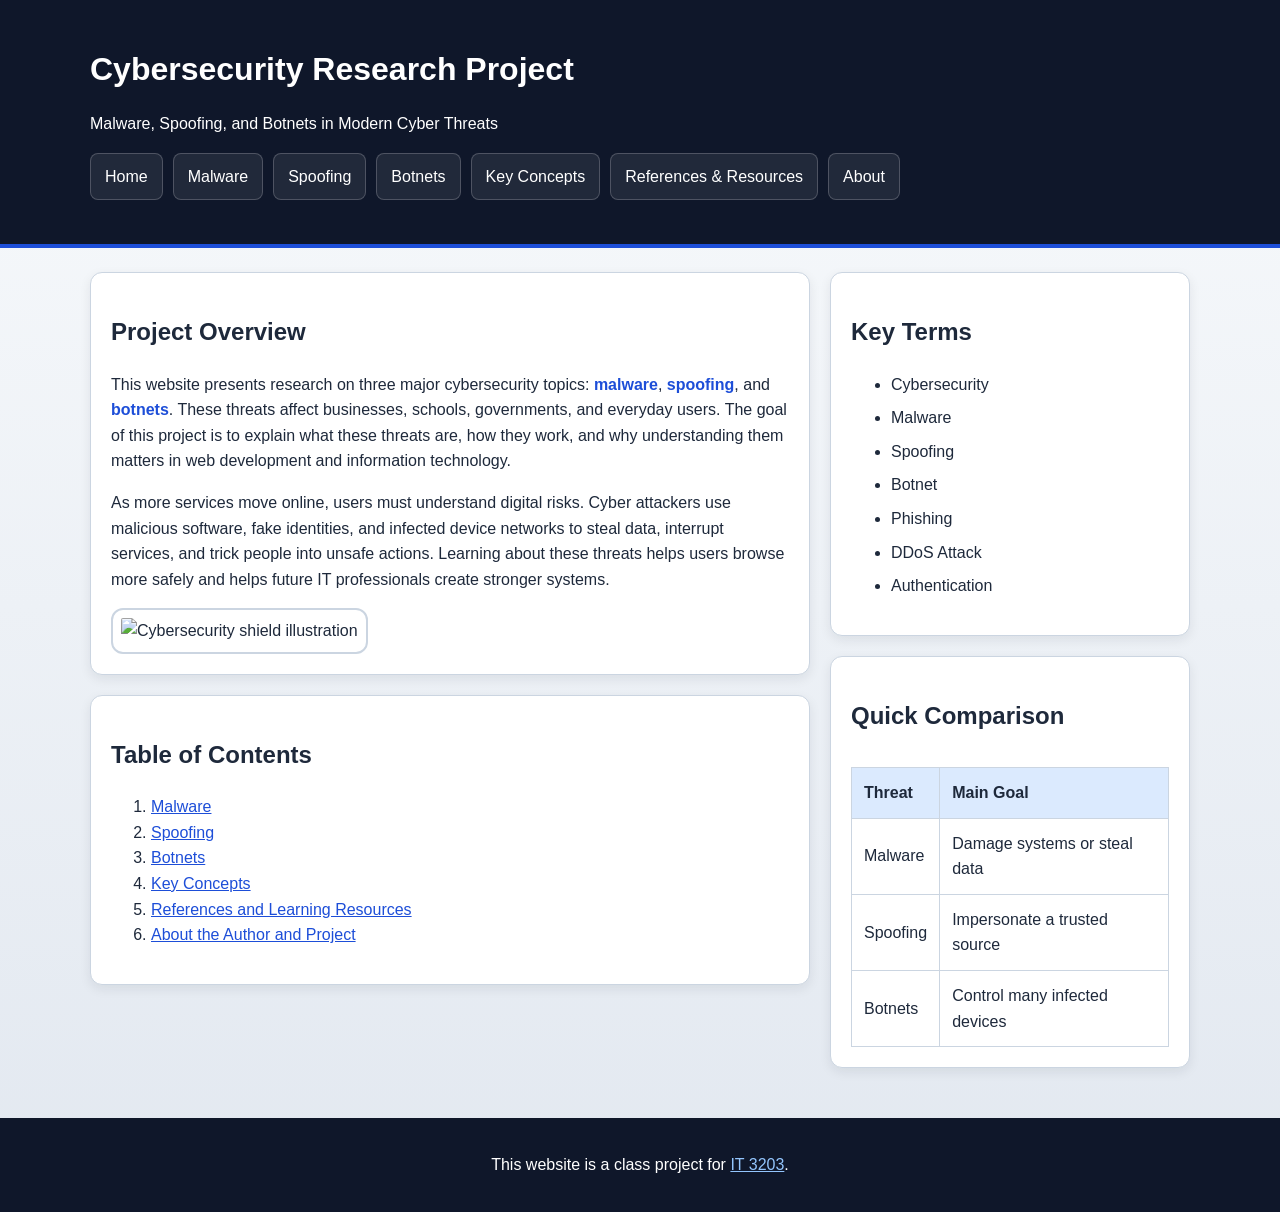
==== index.html @ 195ae333 "Add files via upload" ====
<!DOCTYPE html>
<html lang="en">
<head>
  <meta charset="UTF-8">
  <meta name="viewport" content="width=device-width, initial-scale=1.0">
  <meta name="description" content="IT 3203 class project website about malware, spoofing, and botnets.">
  <title>Cybersecurity Research Project | Home</title>
  <link rel="stylesheet" href="style.css">
</head>
<body>
  <!-- Consistent website header and navigation menu -->
  <header>
    <div class="container">
      <h1 id="site-title">Cybersecurity Research Project</h1>
      <p>Malware, Spoofing, and Botnets in Modern Cyber Threats</p>
      <nav>
        <ul>
          <li><a href="index.html">Home</a></li>
          <li><a href="malware.html">Malware</a></li>
          <li><a href="spoofing.html">Spoofing</a></li>
          <li><a href="botnets.html">Botnets</a></li>
          <li><a href="keyconcepts.html">Key Concepts</a></li>
          <li><a href="resources.html">References & Resources</a></li>
          <li><a href="about.html">About</a></li>
        </ul>
      </nav>
    </div>
  </header>

  <main class="container grid-layout">
    <section>
      <article class="card">
        <h2>Project Overview</h2>
        <p>
          This website presents research on three major cybersecurity topics: <span class="highlight">malware</span>,
          <span class="highlight">spoofing</span>, and <span class="highlight">botnets</span>. These threats affect
          businesses, schools, governments, and everyday users. The goal of this project is to explain what these threats are,
          how they work, and why understanding them matters in web development and information technology.
        </p>
        <p>
          As more services move online, users must understand digital risks. Cyber attackers use malicious software, fake identities,
          and infected device networks to steal data, interrupt services, and trick people into unsafe actions. Learning about these threats
          helps users browse more safely and helps future IT professionals create stronger systems.
        </p>
        <img class="hero-image" src="images/cybersecurity.svg" alt="Cybersecurity shield illustration">
      </article>

      <article class="card">
        <h2>Table of Contents</h2>
        <ol>
          <li><a class="content-link" href="malware.html">Malware</a></li>
          <li><a class="content-link" href="spoofing.html">Spoofing</a></li>
          <li><a class="content-link" href="botnets.html">Botnets</a></li>
          <li><a class="content-link" href="keyconcepts.html">Key Concepts</a></li>
          <li><a class="content-link" href="resources.html">References and Learning Resources</a></li>
          <li><a class="content-link" href="about.html">About the Author and Project</a></li>
        </ol>
      </article>
    </section>

    <aside>
      <article class="card">
        <h2>Key Terms</h2>
        <ul class="key-term-list">
          <li>Cybersecurity</li>
          <li>Malware</li>
          <li>Spoofing</li>
          <li>Botnet</li>
          <li>Phishing</li>
          <li>DDoS Attack</li>
          <li>Authentication</li>
        </ul>
      </article>

      <article class="card">
        <h2>Quick Comparison</h2>
        <div class="table-wrap">
          <table>
            <thead>
              <tr>
                <th>Threat</th>
                <th>Main Goal</th>
              </tr>
            </thead>
            <tbody>
              <tr>
                <td>Malware</td>
                <td>Damage systems or steal data</td>
              </tr>
              <tr>
                <td>Spoofing</td>
                <td>Impersonate a trusted source</td>
              </tr>
              <tr>
                <td>Botnets</td>
                <td>Control many infected devices</td>
              </tr>
            </tbody>
          </table>
        </div>
      </article>
    </aside>
  </main>

  <footer>
    <p>This website is a class project for <a href="https://ksuweb.github.io/IT3203/" target="_blank">IT 3203</a>.</p>
  </footer>
</body>
</html>
---- style.css ----
/* IT 3203 Project Milestone #1
   Single stylesheet for all pages
   Demonstrates element, class, and ID selectors
*/

:root {
  --primary: #0f172a;
  --secondary: #1d4ed8;
  --accent: #e2e8f0;
  --light: #f8fafc;
  --text: #1e293b;
  --card: #ffffff;
  --border: #cbd5e1;
}

* {
  box-sizing: border-box;
}

body {
  margin: 0;
  font-family: Arial, Helvetica, sans-serif;
  color: var(--text);
  background: linear-gradient(180deg, #f8fafc 0%, #e2e8f0 100%);
  line-height: 1.6;
}

header {
  background: var(--primary);
  color: white;
  padding: 20px;
  border-bottom: 4px solid var(--secondary);
}

#site-title {
  margin: 0;
  font-size: 2rem;
}

nav {
  margin-top: 12px;
}

nav ul {
  list-style: none;
  padding: 0;
  margin: 0;
  display: flex;
  flex-wrap: wrap;
  gap: 10px;
}

nav a {
  display: inline-block;
  text-decoration: none;
  color: white;
  background: rgba(255, 255, 255, 0.08);
  padding: 10px 14px;
  border: 1px solid rgba(255, 255, 255, 0.2);
  border-radius: 8px;
}

nav a:hover {
  background: var(--secondary);
  transform: translateY(-1px);
}

.container {
  width: min(1100px, 92%);
  margin: 24px auto;
}

.grid-layout {
  display: grid;
  grid-template-columns: 2fr 1fr;
  gap: 20px;
}

.card {
  background: var(--card);
  border: 1px solid var(--border);
  border-radius: 12px;
  padding: 20px;
  box-shadow: 0 4px 12px rgba(15, 23, 42, 0.08);
  margin-bottom: 20px;
}

.hero-image,
.topic-image {
  width: 100%;
  max-width: 500px;
  border: 2px solid var(--border);
  border-radius: 12px;
  padding: 8px;
  background: white;
}

.highlight {
  color: var(--secondary);
  font-weight: bold;
}

.table-wrap {
  overflow-x: auto;
}

table {
  width: 100%;
  border-collapse: collapse;
  margin-top: 12px;
}

th, td {
  border: 1px solid var(--border);
  padding: 12px;
  text-align: left;
}

th {
  background: #dbeafe;
}

footer {
  background: var(--primary);
  color: white;
  text-align: center;
  padding: 18px;
  margin-top: 30px;
}

footer a {
  color: #93c5fd;
}

.resource-list a,
.content-link {
  color: var(--secondary);
}

.resource-list a:hover,
.content-link:hover {
  color: #0f172a;
}

.profile-box {
  background: #eff6ff;
  border-left: 6px solid var(--secondary);
}

.key-term-list li {
  margin-bottom: 8px;
}

@media (max-width: 800px) {
  .grid-layout {
    grid-template-columns: 1fr;
  }

  nav ul {
    flex-direction: column;
  }
}
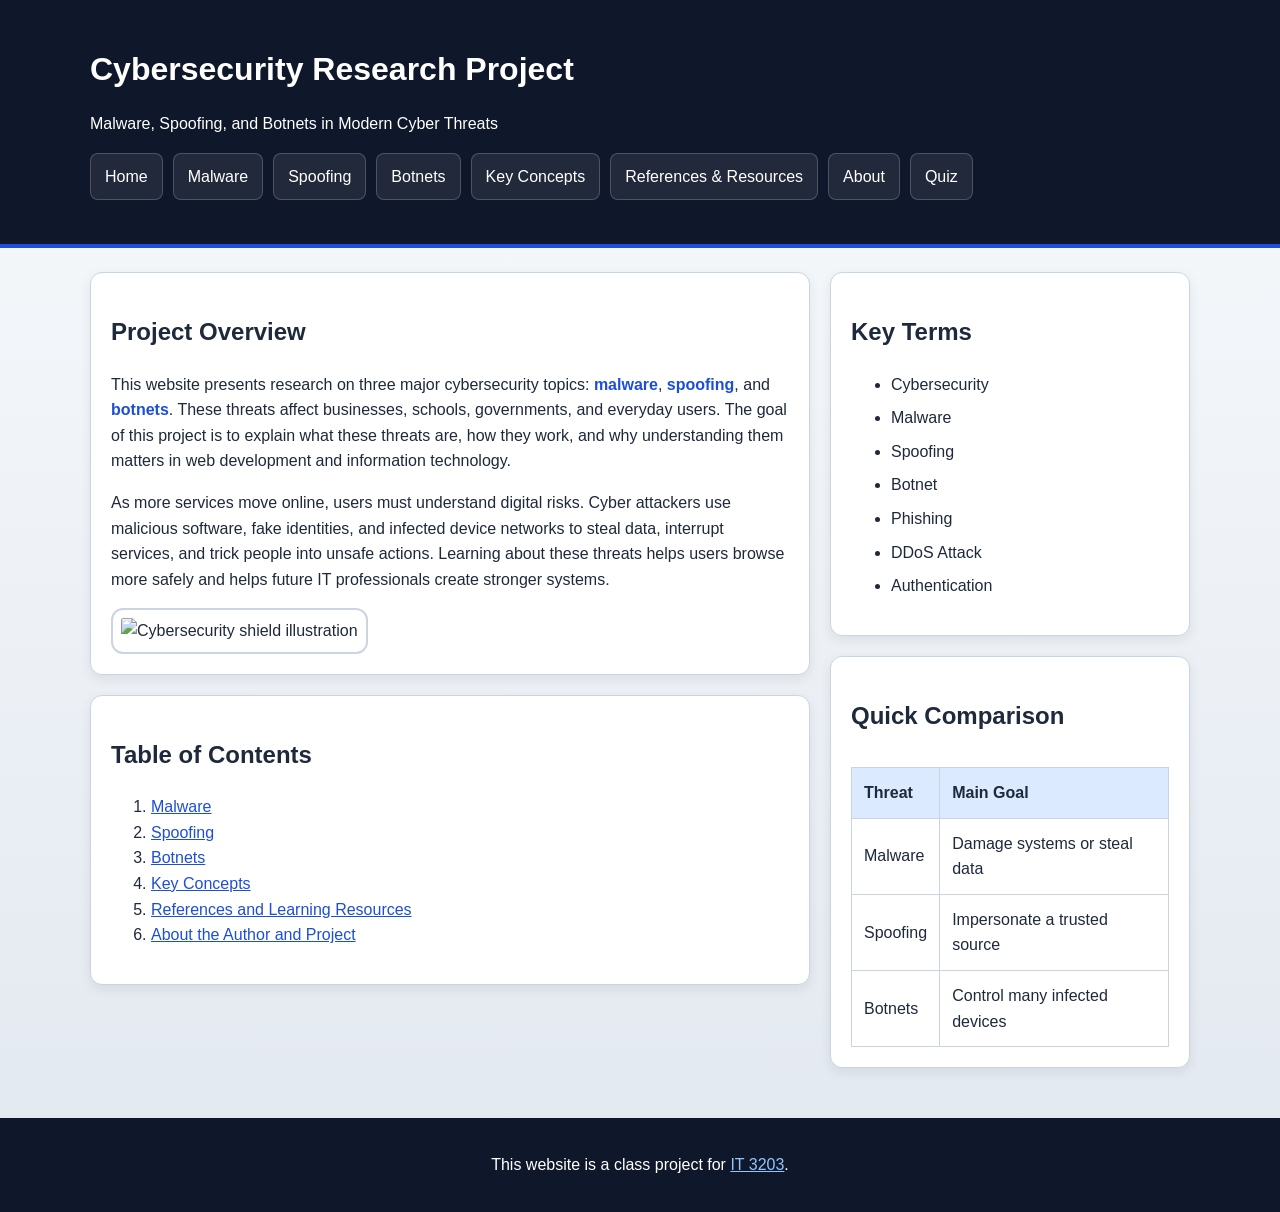
==== commit 191ca74b: "Update index.html" ====
--- a/index.html
+++ b/index.html
@@ -22,6 +22,7 @@
           <li><a href="keyconcepts.html">Key Concepts</a></li>
           <li><a href="resources.html">References & Resources</a></li>
           <li><a href="about.html">About</a></li>
+          <li><a href="quiz.html">Quiz</a></li>
         </ul>
       </nav>
     </div>
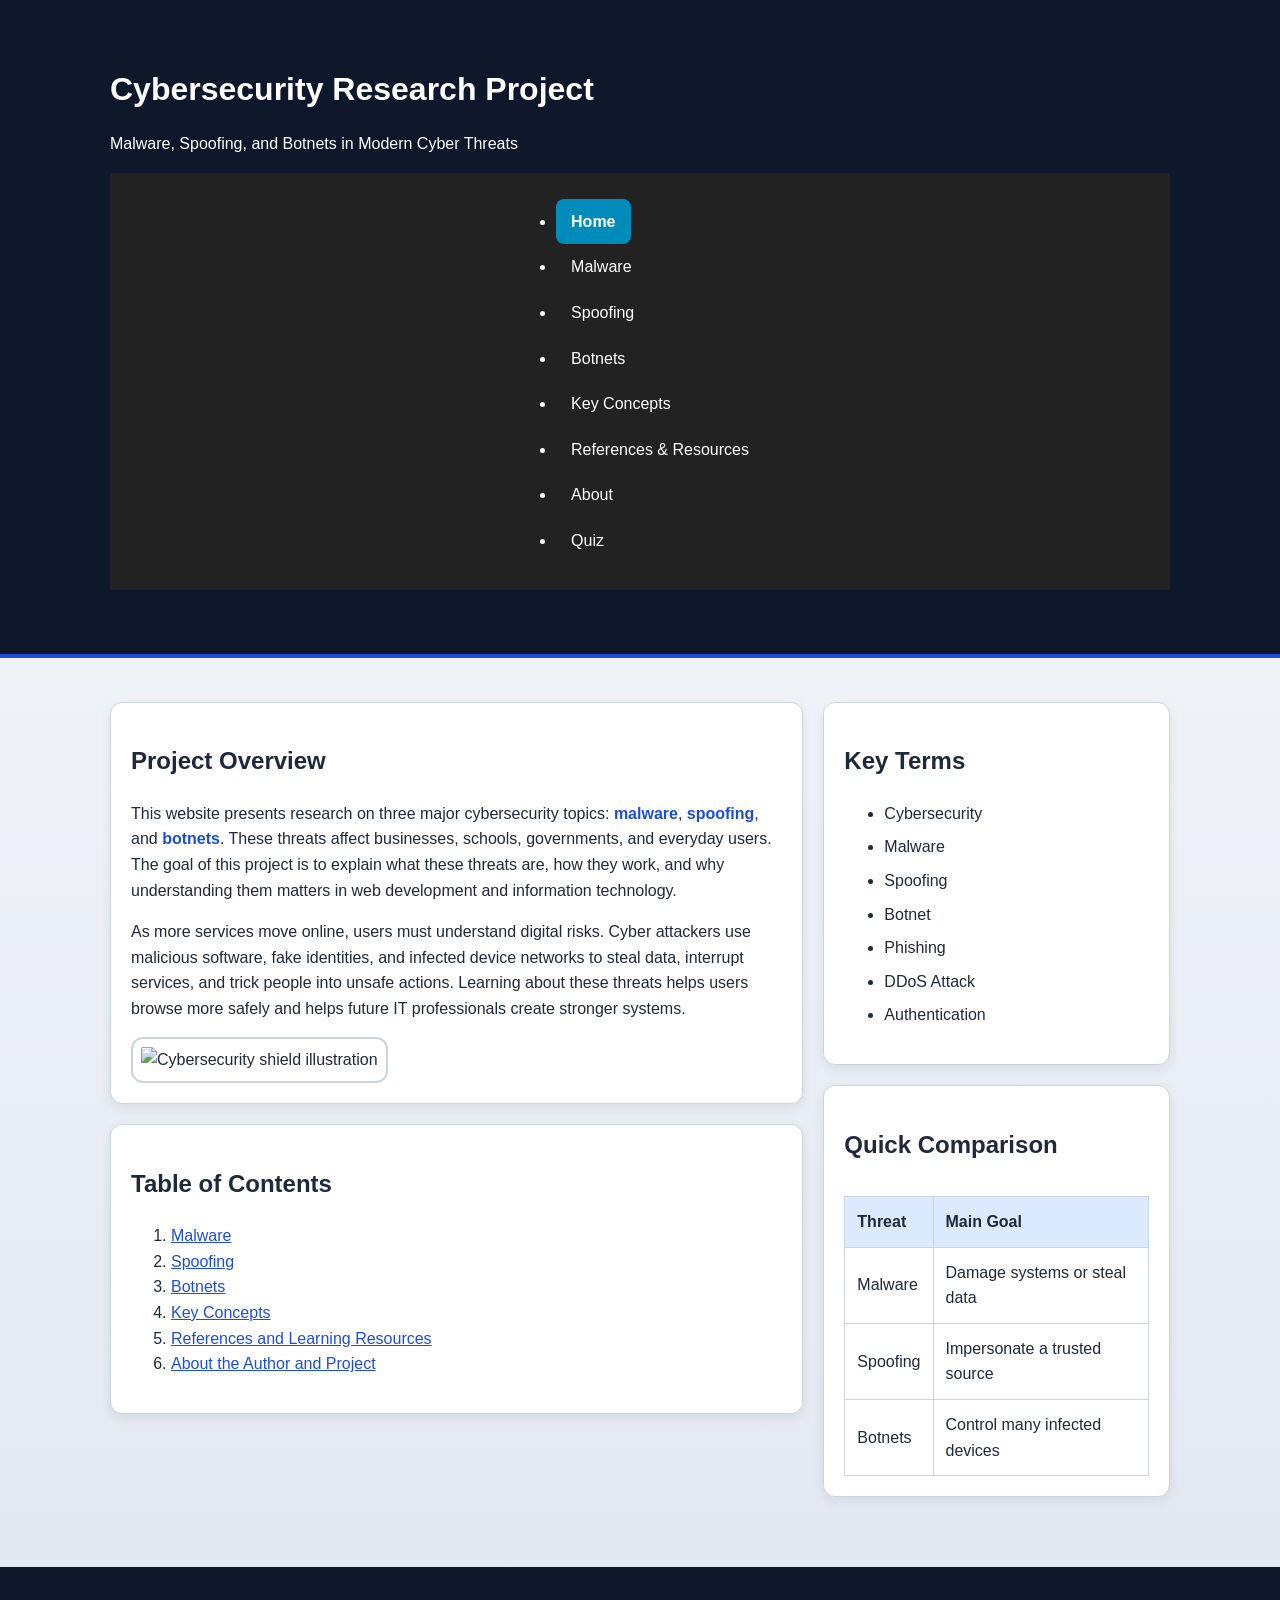
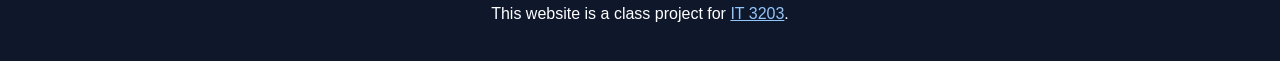
==== commit b9e0e562: "Highlight active link for Home in navigation" ====
--- a/index.html
+++ b/index.html
@@ -15,7 +15,7 @@
       <p>Malware, Spoofing, and Botnets in Modern Cyber Threats</p>
       <nav>
         <ul>
-          <li><a href="index.html">Home</a></li>
+          <li><a href="index.html" class="active">Home</a></li>
           <li><a href="malware.html">Malware</a></li>
           <li><a href="spoofing.html">Spoofing</a></li>
           <li><a href="botnets.html">Botnets</a></li>
--- a/style.css
+++ b/style.css
@@ -1,7 +1,5 @@
-/* IT 3203 Project Milestone #1
-   Single stylesheet for all pages
-   Demonstrates element, class, and ID selectors
-*/
+/* IT 3203 Project Milestone #3 */
+/* Responsive Cybersecurity Website */
 
 :root {
   --primary: #0f172a;
@@ -17,14 +15,29 @@
   box-sizing: border-box;
 }
 
+/* =========================
+   BODY & GENERAL
+========================= */
+
 body {
   margin: 0;
+  padding: 0;
   font-family: Arial, Helvetica, sans-serif;
   color: var(--text);
   background: linear-gradient(180deg, #f8fafc 0%, #e2e8f0 100%);
   line-height: 1.6;
 }
 
+.container {
+  width: min(1100px, 92%);
+  margin: 24px auto;
+  padding: 20px;
+}
+
+/* =========================
+   HEADER
+========================= */
+
 header {
   background: var(--primary);
   color: white;
@@ -37,44 +50,50 @@
   font-size: 2rem;
 }
 
+/* =========================
+   NAVIGATION
+========================= */
+
 nav {
-  margin-top: 12px;
-}
-
-nav ul {
-  list-style: none;
-  padding: 0;
-  margin: 0;
+  background-color: #222;
   display: flex;
+  justify-content: center;
   flex-wrap: wrap;
+  padding: 10px;
   gap: 10px;
 }
 
 nav a {
   display: inline-block;
+  color: white;
   text-decoration: none;
-  color: white;
-  background: rgba(255, 255, 255, 0.08);
-  padding: 10px 14px;
-  border: 1px solid rgba(255, 255, 255, 0.2);
+  padding: 10px 15px;
   border-radius: 8px;
+  transition: 0.3s;
 }
 
 nav a:hover {
-  background: var(--secondary);
-  transform: translateY(-1px);
-}
-
-.container {
-  width: min(1100px, 92%);
-  margin: 24px auto;
-}
+  background-color: #555;
+}
+
+nav a.active {
+  background-color: #008CBA;
+  font-weight: bold;
+}
+
+/* =========================
+   GRID LAYOUT
+========================= */
 
 .grid-layout {
   display: grid;
   grid-template-columns: 2fr 1fr;
   gap: 20px;
 }
+
+/* =========================
+   CARDS
+========================= */
 
 .card {
   background: var(--card);
@@ -85,20 +104,29 @@
   margin-bottom: 20px;
 }
 
+/* =========================
+   IMAGES
+========================= */
+
+img,
 .hero-image,
 .topic-image {
   width: 100%;
   max-width: 500px;
+  height: auto;
+  border-radius: 12px;
+}
+
+.hero-image,
+.topic-image {
   border: 2px solid var(--border);
-  border-radius: 12px;
   padding: 8px;
   background: white;
 }
 
-.highlight {
-  color: var(--secondary);
-  font-weight: bold;
-}
+/* =========================
+   TABLES
+========================= */
 
 .table-wrap {
   overflow-x: auto;
@@ -110,8 +138,14 @@
   margin-top: 12px;
 }
 
-th, td {
+table,
+th,
+td {
   border: 1px solid var(--border);
+}
+
+th,
+td {
   padding: 12px;
   text-align: left;
 }
@@ -119,6 +153,60 @@
 th {
   background: #dbeafe;
 }
+
+/* =========================
+   QUIZ FORM
+========================= */
+
+form {
+  background-color: #f4f4f4;
+  padding: 20px;
+  border-radius: 10px;
+}
+
+input,
+button {
+  margin-top: 10px;
+}
+
+button {
+  padding: 10px 15px;
+  border: none;
+  background: var(--secondary);
+  color: white;
+  border-radius: 6px;
+  cursor: pointer;
+}
+
+button:hover {
+  background: #2563eb;
+}
+
+/* =========================
+   QUIZ RESULTS
+========================= */
+
+#results {
+  margin-top: 20px;
+  padding: 15px;
+  border: 1px solid var(--border);
+  border-radius: 10px;
+  background: white;
+}
+
+.correct {
+  color: green;
+  font-weight: bold;
+}
+
+.incorrect {
+  color: red;
+  font-weight: bold;
+}
+
+/* =========================
+   FOOTER
+========================= */
 
 footer {
   background: var(--primary);
@@ -132,6 +220,10 @@
   color: #93c5fd;
 }
 
+/* =========================
+   LINKS & EXTRA STYLES
+========================= */
+
 .resource-list a,
 .content-link {
   color: var(--secondary);
@@ -151,12 +243,63 @@
   margin-bottom: 8px;
 }
 
-@media (max-width: 800px) {
+.highlight {
+  color: var(--secondary);
+  font-weight: bold;
+}
+
+/* =========================
+   RESPONSIVE DESIGN
+========================= */
+
+/* Tablets */
+@media screen and (max-width: 768px) {
+
   .grid-layout {
     grid-template-columns: 1fr;
   }
 
-  nav ul {
+  nav {
     flex-direction: column;
-  }
-}
+    align-items: center;
+  }
+
+  body {
+    font-size: 16px;
+  }
+
+  .container {
+    padding: 15px;
+  }
+}
+
+/* Phones */
+@media screen and (max-width: 480px) {
+
+  nav a {
+    width: 100%;
+    text-align: center;
+  }
+
+  h1 {
+    font-size: 24px;
+  }
+
+  body {
+    font-size: 14px;
+  }
+
+  form {
+    padding: 10px;
+  }
+
+  button {
+    width: 100%;
+  }
+}
+nav a.active {
+  background-color: #008CBA;
+  color: white;
+  font-weight: bold;
+  border-radius: 8px;
+}
